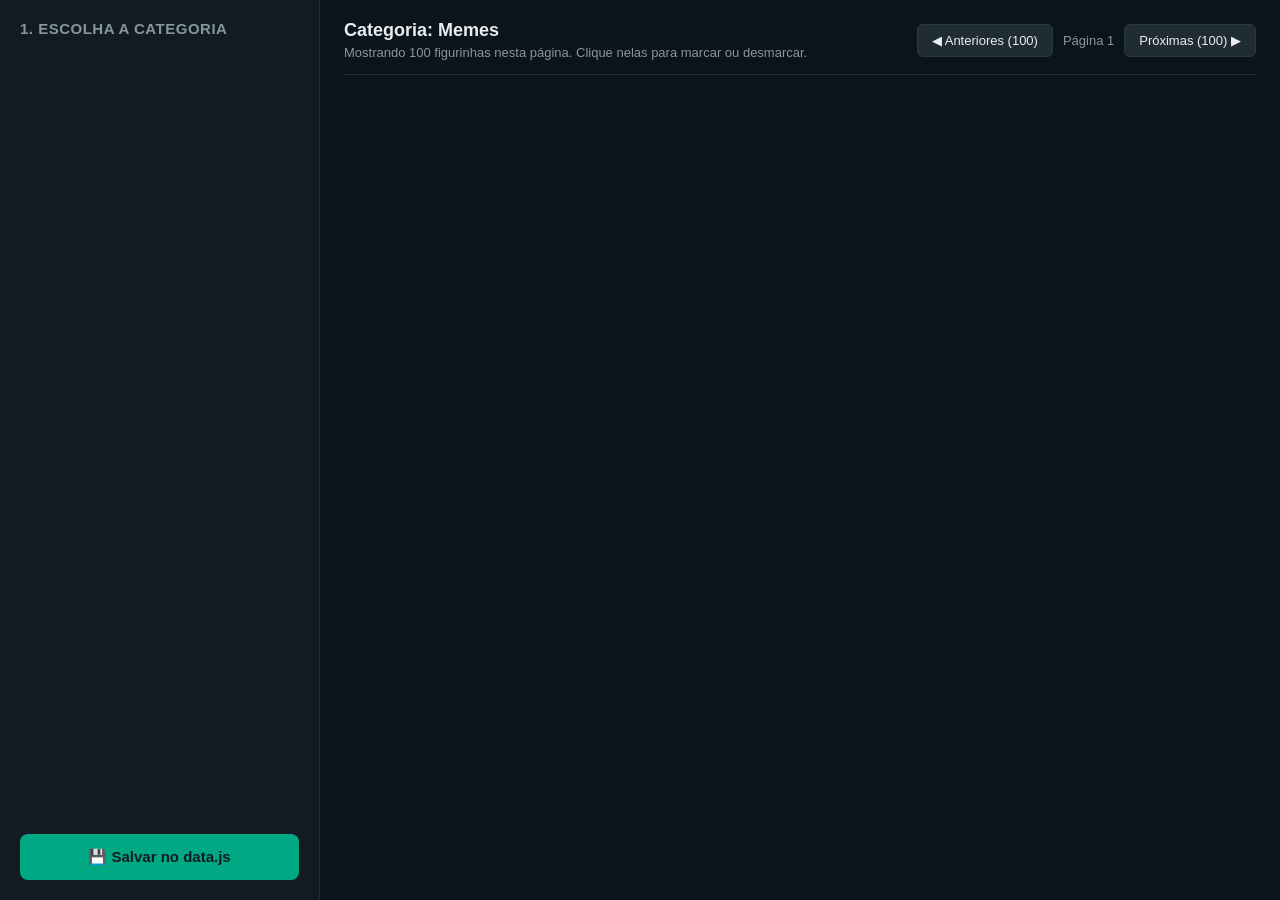
==== painel.html @ 56be7c43 "ATUAL14 melhorando 02-11-26" ====
<!DOCTYPE html>
<html lang="pt-BR">
<head>
  <meta charset="UTF-8">
  <title>Organizador em Lote (100 por vez)</title>
  <style>
    * { box-sizing: border-box; margin: 0; padding: 0; font-family: -apple-system, BlinkMacSystemFont, "Segoe UI", Roboto, sans-serif; }
    body { background: #0b141a; color: #e9edef; display: flex; height: 100vh; overflow: hidden; }

    /* Barra Lateral Esquerda: Seleção da Categoria Alvo */
    #lateral { width: 320px; border-right: 1px solid #202c33; display: flex; flex-direction: column; padding: 20px; background: #111b21; }
    h2 { font-size: 15px; margin-bottom: 12px; color: #8696a0; text-transform: uppercase; letter-spacing: 0.5px; }
    #lista-categorias { flex: 1; overflow-y: auto; display: flex; flex-direction: column; gap: 8px; margin-bottom: 16px; padding-right: 4px; }
    .cat-btn { background: #182229; border: 1px solid #222e35; color: #d1d7db; padding: 12px 14px; border-radius: 8px; cursor: pointer; display: flex; justify-content: space-between; align-items: center; font-size: 14px; transition: 0.15s; }
    .cat-btn:hover { border-color: #00a884; }
    .cat-btn.ativo { background: #00a884; border-color: #00a884; color: #111b21; font-weight: bold; }
    .badge { font-size: 12px; background: rgba(0,0,0,0.3); padding: 3px 8px; border-radius: 10px; }

    .btn-salvar { width: 100%; padding: 14px; border-radius: 8px; border: none; font-size: 15px; font-weight: bold; cursor: pointer; background: #00a884; color: #111b21; transition: 0.2s; }
    .btn-salvar:hover { background: #06cf9c; }

    /* Painel Principal: Grade de 100 figurinhas */
    #conteudo { flex: 1; display: flex; flex-direction: column; padding: 20px 24px; overflow: hidden; }
    .topo-acoes { display: flex; justify-content: space-between; align-items: center; margin-bottom: 16px; border-bottom: 1px solid #202c33; padding-bottom: 14px; }
    .topo-info { display: flex; flex-direction: column; gap: 4px; }
    .topo-info h1 { font-size: 18px; color: #e9edef; }
    .topo-info span { font-size: 13px; color: #8696a0; }
    
    .paginacao { display: flex; align-items: center; gap: 10px; }
    .btn-pag { background: #202c33; border: 1px solid #2a3942; color: #e9edef; padding: 8px 14px; border-radius: 6px; cursor: pointer; font-size: 13px; font-weight: 500; }
    .btn-pag:disabled { opacity: 0.4; cursor: not-allowed; }
    .btn-pag:not(:disabled):hover { background: #2a3942; border-color: #00a884; }

    #grade-figurinhas { flex: 1; display: grid; grid-template-columns: repeat(auto-fill, minmax(105px, 1fr)); gap: 10px; overflow-y: auto; padding-right: 6px; align-content: flex-start; }
    
    .card-item { background: #111b21; border: 2px solid #202c33; border-radius: 8px; padding: 8px; display: flex; flex-direction: column; align-items: center; justify-content: center; cursor: pointer; transition: 0.15s; position: relative; user-select: none; height: 125px; }
    .card-item:hover { border-color: #3b4a54; }
    .card-item img { max-width: 75px; max-height: 75px; object-fit: contain; }
    .card-item .nome-img { font-size: 10px; color: #8696a0; margin-top: 6px; width: 100%; text-align: center; white-space: nowrap; overflow: hidden; text-overflow: ellipsis; }

    /* Indicador visual de quando o item pertence à categoria selecionada */
    .card-item.marcado { border-color: #00a884; background: #0c2723; }
    .card-item.marcado::after { content: "✓"; position: absolute; top: 4px; right: 6px; background: #00a884; color: #111b21; font-weight: bold; font-size: 10px; width: 18px; height: 18px; border-radius: 50%; display: flex; align-items: center; justify-content: center; }
  </style>
</head>
<body>

  <!-- Lateral: Escolha a categoria de trabalho -->
  <div id="lateral">
    <h2>1. Escolha a Categoria</h2>
    <div id="lista-categorias"></div>
    <button class="btn-salvar" id="btnSalvarTudo">💾 Salvar no data.js</button>
  </div>

  <!-- Principal: 100 figurinhas por vez na grade -->
  <div id="conteudo">
    <div class="topo-acoes">
      <div class="topo-info">
        <h1 id="titulo-categoria">Categoria: Memes</h1>
        <span id="texto-contador">Mostrando 100 figurinhas nesta página. Clique nelas para marcar ou desmarcar.</span>
      </div>
      <div class="paginacao">
        <button class="btn-pag" id="btnPagAnt">◀ Anteriores (100)</button>
        <span id="infoPag" style="font-size: 13px; color: #8696a0;">Página 1</span>
        <button class="btn-pag" id="btnPagProx">Próximas (100) ▶</button>
      </div>
    </div>

    <div id="grade-figurinhas"></div>
  </div>

  <script>
    const listaCategorias = [
      { id: "memes", label: "Memes", var: "memes" },
      { id: "bom-dia", label: "Bom Dia", var: "bomDia" },
      { id: "boa-tarde", label: "Boa Tarde", var: "boaTarde" },
      { id: "boa-noite", label: "Boa Noite", var: "boaNoite" },
      { id: "reacoes", label: "Reações", var: "reacoes" },
      { id: "humor", label: "Humor", var: "humor" },
      { id: "animais", label: "Animais", var: "animais" },
      { id: "triste", label: "Triste", var: "triste" },
      { id: "feliz", label: "Feliz", var: "feliz" },
      { id: "times", label: "Times", var: "times" },
      { id: "cachorro", label: "Cachorro", var: "cachorro" },
      { id: "gato", label: "Gato", var: "gato" },
      { id: "politica", label: "Política", var: "politica" },
      { id: "religiao", label: "Religião", var: "religiao" }
    ];

    const ITENS_POR_PAGINA = 100;
    let arquivos = [];
    let mapa = {};
    let categoriaAtiva = "memes";
    let paginaAtual = 0;

    listaCategorias.forEach(c => mapa[c.id] = new Set());

    async function iniciar() {
      const respArq = await fetch('/api/arquivos');
      arquivos = await respArq.json();

      const respDados = await fetch('/api/carregar');
      const dados = await respDados.json();

      const mapaVarId = {};
      listaCategorias.forEach(c => mapaVarId[c.var] = c.id);

      Object.entries(dados).forEach(([vNome, itens]) => {
        const catId = mapaVarId[vNome];
        if (catId && mapa[catId]) {
          itens.forEach(nome => {
            const achado = arquivos.find(a => a === nome || a.startsWith(nome + "."));
            if (achado) mapa[catId].add(achado);
          });
        }
      });

      desenharLateral();
      renderizarGradeLote();
    }

    function desenharLateral() {
      const cont = document.getElementById('lista-categorias');
      cont.innerHTML = listaCategorias.map(c => `
        <div class="cat-btn ${c.id === categoriaAtiva ? 'ativo' : ''}" onclick="mudarCategoria('${c.id}')">
          <span>${c.label}</span>
          <span class="badge">${mapa[c.id].size}</span>
        </div>
      `).join('');

      const catObj = listaCategorias.find(c => c.id === categoriaAtiva);
      document.getElementById('titulo-categoria').textContent = 'Categoria: ' + (catObj ? catObj.label : '');
    }

    function mudarCategoria(catId) {
      categoriaAtiva = catId;
      desenharLateral();
      renderizarGradeLote();
    }

    function renderizarGradeLote() {
      const totalPaginas = Math.ceil(arquivos.length / ITENS_POR_PAGINA) || 1;
      const inicio = paginaAtual * ITENS_POR_PAGINA;
      const fim = Math.min(inicio + ITENS_POR_PAGINA, arquivos.length);
      const fatia = arquivos.slice(inicio, fim);

      document.getElementById('infoPag').textContent = `Página ${paginaAtual + 1} de ${totalPaginas}`;
      document.getElementById('texto-contador').textContent = `Mostrando figurinhas ${inicio + 1} até ${fim} de ${arquivos.length}. Clique para adicionar/remover de "${listaCategorias.find(c => c.id === categoriaAtiva).label}".`;

      document.getElementById('btnPagAnt').disabled = (paginaAtual === 0);
      document.getElementById('btnPagProx').disabled = (fim >= arquivos.length);

      const grid = document.getElementById('grade-figurinhas');
      grid.innerHTML = fatia.map(nomeArq => {
        const estaMarcado = mapa[categoriaAtiva].has(nomeArq);
        return `
          <div class="card-item ${estaMarcado ? 'marcado' : ''}" onclick="alternarItem('${nomeArq}')">
            <img src="/figurinhas/${nomeArq}" loading="lazy" alt="${nomeArq}">
            <span class="nome-img" title="${nomeArq}">${nomeArq}</span>
          </div>
        `;
      }).join('');
    }

    function alternarItem(nomeArq) {
      if (mapa[categoriaAtiva].has(nomeArq)) {
        mapa[categoriaAtiva].delete(nomeArq);
      } else {
        mapa[categoriaAtiva].add(nomeArq);
      }
      desenharLateral();
      renderizarGradeLote();
    }

    document.getElementById('btnPagAnt').onclick = () => {
      if (paginaAtual > 0) {
        paginaAtual--;
        renderizarGradeLote();
      }
    };

    document.getElementById('btnPagProx').onclick = () => {
      const totalPaginas = Math.ceil(arquivos.length / ITENS_POR_PAGINA);
      if (paginaAtual < totalPaginas - 1) {
        paginaAtual++;
        renderizarGradeLote();
      }
    };

    document.getElementById('btnSalvarTudo').onclick = async () => {
      const payload = { categorias: {} };
      listaCategorias.forEach(c => {
        payload.categorias[c.id] = Array.from(mapa[c.id]).map(a => a.replace(/\.[^/.]+$/, ""));
      });

      const resp = await fetch('/api/salvar', {
        method: 'POST',
        headers: { 'Content-Type': 'application/json' },
        body: JSON.stringify(payload)
      });

      if (resp.ok) {
        alert('data.js salvo com sucesso com todas as categorias!');
      } else {
        alert('Erro ao gravar data.js');
      }
    };

    iniciar();
  </script>
</body>
</html>
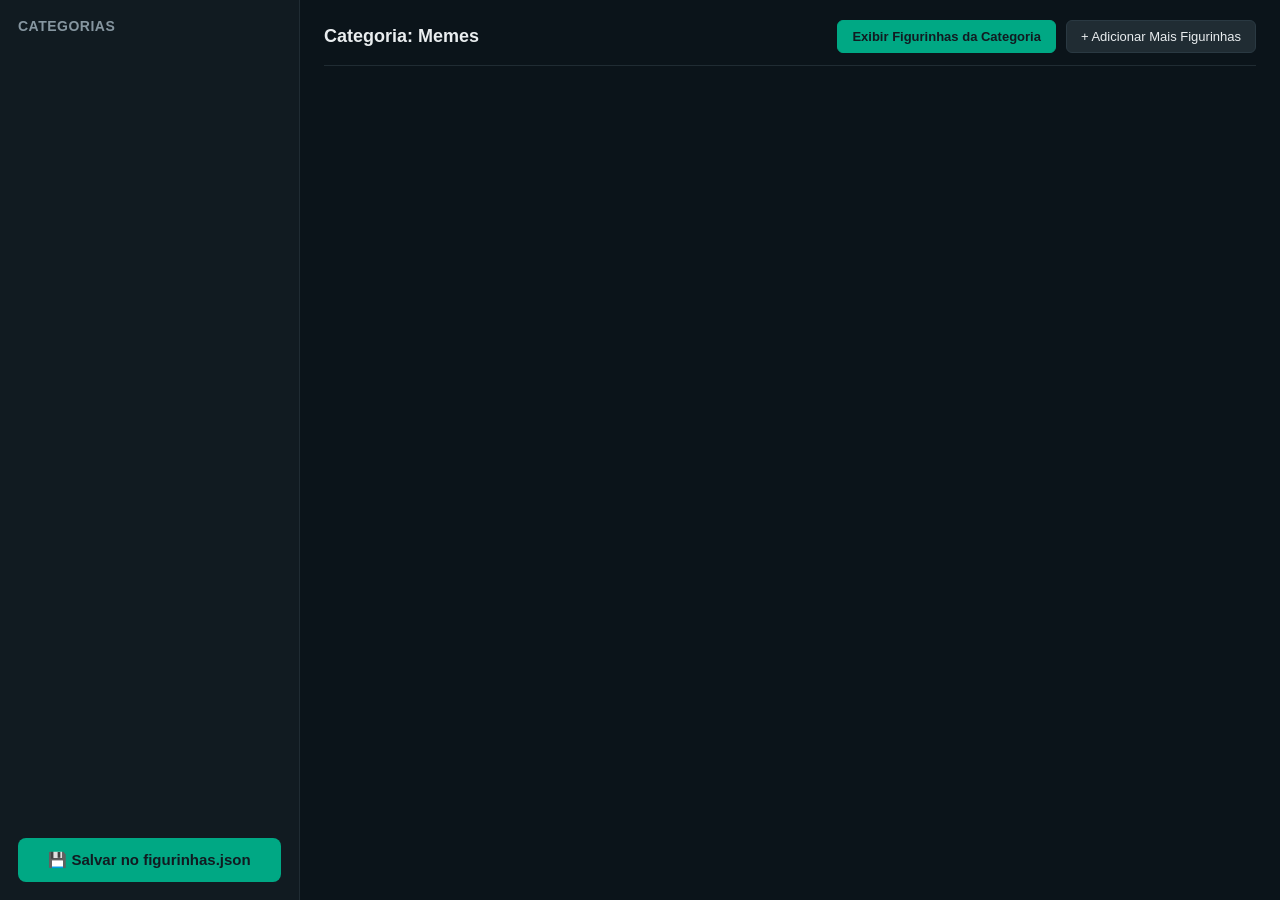
==== commit d8bfdc96: "ATUAL15 correção 02-11-26" ====
--- a/painel.html
+++ b/painel.html
@@ -2,34 +2,30 @@
 <html lang="pt-BR">
 <head>
   <meta charset="UTF-8">
-  <title>Organizador em Lote (100 por vez)</title>
+  <title>Organizador de Figurinhas</title>
   <style>
     * { box-sizing: border-box; margin: 0; padding: 0; font-family: -apple-system, BlinkMacSystemFont, "Segoe UI", Roboto, sans-serif; }
     body { background: #0b141a; color: #e9edef; display: flex; height: 100vh; overflow: hidden; }
 
-    /* Barra Lateral Esquerda: Seleção da Categoria Alvo */
-    #lateral { width: 320px; border-right: 1px solid #202c33; display: flex; flex-direction: column; padding: 20px; background: #111b21; }
-    h2 { font-size: 15px; margin-bottom: 12px; color: #8696a0; text-transform: uppercase; letter-spacing: 0.5px; }
-    #lista-categorias { flex: 1; overflow-y: auto; display: flex; flex-direction: column; gap: 8px; margin-bottom: 16px; padding-right: 4px; }
-    .cat-btn { background: #182229; border: 1px solid #222e35; color: #d1d7db; padding: 12px 14px; border-radius: 8px; cursor: pointer; display: flex; justify-content: space-between; align-items: center; font-size: 14px; transition: 0.15s; }
+    #lateral { width: 300px; border-right: 1px solid #202c33; display: flex; flex-direction: column; padding: 18px; background: #111b21; }
+    h2 { font-size: 14px; margin-bottom: 12px; color: #8696a0; text-transform: uppercase; letter-spacing: 0.5px; }
+    #lista-categorias { flex: 1; overflow-y: auto; display: flex; flex-direction: column; gap: 6px; margin-bottom: 16px; padding-right: 4px; }
+    .cat-btn { background: #182229; border: 1px solid #222e35; color: #d1d7db; padding: 10px 14px; border-radius: 8px; cursor: pointer; display: flex; justify-content: space-between; align-items: center; font-size: 14px; transition: 0.15s; }
     .cat-btn:hover { border-color: #00a884; }
     .cat-btn.ativo { background: #00a884; border-color: #00a884; color: #111b21; font-weight: bold; }
     .badge { font-size: 12px; background: rgba(0,0,0,0.3); padding: 3px 8px; border-radius: 10px; }
 
-    .btn-salvar { width: 100%; padding: 14px; border-radius: 8px; border: none; font-size: 15px; font-weight: bold; cursor: pointer; background: #00a884; color: #111b21; transition: 0.2s; }
+    .btn-salvar { width: 100%; padding: 13px; border-radius: 8px; border: none; font-size: 15px; font-weight: bold; cursor: pointer; background: #00a884; color: #111b21; transition: 0.2s; }
     .btn-salvar:hover { background: #06cf9c; }
 
-    /* Painel Principal: Grade de 100 figurinhas */
     #conteudo { flex: 1; display: flex; flex-direction: column; padding: 20px 24px; overflow: hidden; }
-    .topo-acoes { display: flex; justify-content: space-between; align-items: center; margin-bottom: 16px; border-bottom: 1px solid #202c33; padding-bottom: 14px; }
-    .topo-info { display: flex; flex-direction: column; gap: 4px; }
+    .topo-acoes { display: flex; justify-content: space-between; align-items: center; margin-bottom: 14px; border-bottom: 1px solid #202c33; padding-bottom: 12px; }
     .topo-info h1 { font-size: 18px; color: #e9edef; }
     .topo-info span { font-size: 13px; color: #8696a0; }
     
-    .paginacao { display: flex; align-items: center; gap: 10px; }
-    .btn-pag { background: #202c33; border: 1px solid #2a3942; color: #e9edef; padding: 8px 14px; border-radius: 6px; cursor: pointer; font-size: 13px; font-weight: 500; }
-    .btn-pag:disabled { opacity: 0.4; cursor: not-allowed; }
-    .btn-pag:not(:disabled):hover { background: #2a3942; border-color: #00a884; }
+    .topo-botoes { display: flex; gap: 10px; align-items: center; }
+    .btn-aba { background: #202c33; border: 1px solid #2a3942; color: #e9edef; padding: 8px 14px; border-radius: 6px; cursor: pointer; font-size: 13px; font-weight: 500; }
+    .btn-aba.ativo { background: #00a884; color: #111b21; border-color: #00a884; font-weight: bold; }
 
     #grade-figurinhas { flex: 1; display: grid; grid-template-columns: repeat(auto-fill, minmax(105px, 1fr)); gap: 10px; overflow-y: auto; padding-right: 6px; align-content: flex-start; }
     
@@ -38,31 +34,27 @@
     .card-item img { max-width: 75px; max-height: 75px; object-fit: contain; }
     .card-item .nome-img { font-size: 10px; color: #8696a0; margin-top: 6px; width: 100%; text-align: center; white-space: nowrap; overflow: hidden; text-overflow: ellipsis; }
 
-    /* Indicador visual de quando o item pertence à categoria selecionada */
     .card-item.marcado { border-color: #00a884; background: #0c2723; }
     .card-item.marcado::after { content: "✓"; position: absolute; top: 4px; right: 6px; background: #00a884; color: #111b21; font-weight: bold; font-size: 10px; width: 18px; height: 18px; border-radius: 50%; display: flex; align-items: center; justify-content: center; }
   </style>
 </head>
 <body>
 
-  <!-- Lateral: Escolha a categoria de trabalho -->
   <div id="lateral">
-    <h2>1. Escolha a Categoria</h2>
+    <h2>Categorias</h2>
     <div id="lista-categorias"></div>
-    <button class="btn-salvar" id="btnSalvarTudo">💾 Salvar no data.js</button>
+    <button class="btn-salvar" id="btnSalvarTudo">💾 Salvar no figurinhas.json</button>
   </div>
 
-  <!-- Principal: 100 figurinhas por vez na grade -->
   <div id="conteudo">
     <div class="topo-acoes">
       <div class="topo-info">
         <h1 id="titulo-categoria">Categoria: Memes</h1>
-        <span id="texto-contador">Mostrando 100 figurinhas nesta página. Clique nelas para marcar ou desmarcar.</span>
+        <span id="texto-contador"></span>
       </div>
-      <div class="paginacao">
-        <button class="btn-pag" id="btnPagAnt">◀ Anteriores (100)</button>
-        <span id="infoPag" style="font-size: 13px; color: #8696a0;">Página 1</span>
-        <button class="btn-pag" id="btnPagProx">Próximas (100) ▶</button>
+      <div class="topo-botoes">
+        <button class="btn-aba ativo" id="btnVerCategoria" onclick="mudarModo(false)">Exibir Figurinhas da Categoria</button>
+        <button class="btn-aba" id="btnVerTodos" onclick="mudarModo(true)">+ Adicionar Mais Figurinhas</button>
       </div>
     </div>
 
@@ -71,52 +63,52 @@
 
   <script>
     const listaCategorias = [
-      { id: "memes", label: "Memes", var: "memes" },
-      { id: "bom-dia", label: "Bom Dia", var: "bomDia" },
-      { id: "boa-tarde", label: "Boa Tarde", var: "boaTarde" },
-      { id: "boa-noite", label: "Boa Noite", var: "boaNoite" },
-      { id: "reacoes", label: "Reações", var: "reacoes" },
-      { id: "humor", label: "Humor", var: "humor" },
-      { id: "animais", label: "Animais", var: "animais" },
-      { id: "triste", label: "Triste", var: "triste" },
-      { id: "feliz", label: "Feliz", var: "feliz" },
-      { id: "times", label: "Times", var: "times" },
-      { id: "cachorro", label: "Cachorro", var: "cachorro" },
-      { id: "gato", label: "Gato", var: "gato" },
-      { id: "politica", label: "Política", var: "politica" },
-      { id: "religiao", label: "Religião", var: "religiao" }
+      { id: "memes", label: "Memes" },
+      { id: "bom-dia", label: "Bom Dia" },
+      { id: "boa-tarde", label: "Boa Tarde" },
+      { id: "boa-noite", label: "Boa Noite" },
+      { id: "reacoes", label: "Reações" },
+      { id: "humor", label: "Humor" },
+      { id: "animais", label: "Animais" },
+      { id: "triste", label: "Triste" },
+      { id: "feliz", label: "Feliz" },
+      { id: "times", label: "Times" },
+      { id: "cachorro", label: "Cachorro" },
+      { id: "gato", label: "Gato" },
+      { id: "politica", label: "Política" },
+      { id: "religiao", label: "Religião" }
     ];
 
-    const ITENS_POR_PAGINA = 100;
-    let arquivos = [];
+    let arquivosPasta = [];
     let mapa = {};
     let categoriaAtiva = "memes";
-    let paginaAtual = 0;
+    let modoExplorar = false;
 
     listaCategorias.forEach(c => mapa[c.id] = new Set());
 
     async function iniciar() {
       const respArq = await fetch('/api/arquivos');
-      arquivos = await respArq.json();
+      arquivosPasta = await respArq.json();
 
       const respDados = await fetch('/api/carregar');
       const dados = await respDados.json();
 
-      const mapaVarId = {};
-      listaCategorias.forEach(c => mapaVarId[c.var] = c.id);
-
-      Object.entries(dados).forEach(([vNome, itens]) => {
-        const catId = mapaVarId[vNome];
-        if (catId && mapa[catId]) {
-          itens.forEach(nome => {
-            const achado = arquivos.find(a => a === nome || a.startsWith(nome + "."));
-            if (achado) mapa[catId].add(achado);
-          });
-        }
+      // Carrega diretamente pelas chaves exatas do figurinhas.json ("bom-dia", "reacoes", etc)
+      listaCategorias.forEach(c => {
+        const itens = dados[c.id] || [];
+        itens.forEach(nome => {
+          const achado = arquivosPasta.find(a => a === nome || a.startsWith(nome + "."));
+          if (achado) {
+            mapa[c.id].add(achado);
+          } else {
+            const nomeFormatado = nome.includes('.') ? nome : `${nome}.webp`;
+            mapa[c.id].add(nomeFormatado);
+          }
+        });
       });
 
       desenharLateral();
-      renderizarGradeLote();
+      renderizarGrade();
     }
 
     function desenharLateral() {
@@ -134,32 +126,57 @@
 
     function mudarCategoria(catId) {
       categoriaAtiva = catId;
+      modoExplorar = false;
+      atualizarBotoesAba();
       desenharLateral();
-      renderizarGradeLote();
-    }
-
-    function renderizarGradeLote() {
-      const totalPaginas = Math.ceil(arquivos.length / ITENS_POR_PAGINA) || 1;
-      const inicio = paginaAtual * ITENS_POR_PAGINA;
-      const fim = Math.min(inicio + ITENS_POR_PAGINA, arquivos.length);
-      const fatia = arquivos.slice(inicio, fim);
-
-      document.getElementById('infoPag').textContent = `Página ${paginaAtual + 1} de ${totalPaginas}`;
-      document.getElementById('texto-contador').textContent = `Mostrando figurinhas ${inicio + 1} até ${fim} de ${arquivos.length}. Clique para adicionar/remover de "${listaCategorias.find(c => c.id === categoriaAtiva).label}".`;
-
-      document.getElementById('btnPagAnt').disabled = (paginaAtual === 0);
-      document.getElementById('btnPagProx').disabled = (fim >= arquivos.length);
-
+      renderizarGrade();
+    }
+
+    function mudarModo(explorar) {
+      modoExplorar = explorar;
+      atualizarBotoesAba();
+      renderizarGrade();
+    }
+
+    function atualizarBotoesAba() {
+      document.getElementById('btnVerCategoria').classList.toggle('ativo', !modoExplorar);
+      document.getElementById('btnVerTodos').classList.toggle('ativo', modoExplorar);
+    }
+
+    function renderizarGrade() {
       const grid = document.getElementById('grade-figurinhas');
-      grid.innerHTML = fatia.map(nomeArq => {
-        const estaMarcado = mapa[categoriaAtiva].has(nomeArq);
-        return `
-          <div class="card-item ${estaMarcado ? 'marcado' : ''}" onclick="alternarItem('${nomeArq}')">
+      const total = mapa[categoriaAtiva].size;
+      const catNome = listaCategorias.find(c => c.id === categoriaAtiva).label;
+
+      if (!modoExplorar) {
+        // Exibição FIEL: mostra exatamente a quantidade que pertence à categoria
+        document.getElementById('texto-contador').textContent = `Mostrando ${total} figurinhas cadastradas em "${catNome}". Clique para remover.`;
+        const itens = Array.from(mapa[categoriaAtiva]);
+
+        if (itens.length === 0) {
+          grid.innerHTML = '<div style="grid-column: 1/-1; padding: 40px; text-align: center; color: #8696a0;">Nenhuma figurinha nesta categoria. Clique em "+ Adicionar Mais Figurinhas" acima.</div>';
+          return;
+        }
+
+        grid.innerHTML = itens.map(nomeArq => `
+          <div class="card-item marcado" onclick="alternarItem('${nomeArq}')">
             <img src="/figurinhas/${nomeArq}" loading="lazy" alt="${nomeArq}">
             <span class="nome-img" title="${nomeArq}">${nomeArq}</span>
           </div>
-        `;
-      }).join('');
+        `).join('');
+      } else {
+        // Modo de explorar a pasta geral para marcar novas figurinhas
+        document.getElementById('texto-contador').textContent = `Mostrando todos os arquivos da pasta para você marcar e adicionar em "${catNome}".`;
+        grid.innerHTML = arquivosPasta.map(nomeArq => {
+          const estaMarcado = mapa[categoriaAtiva].has(nomeArq);
+          return `
+            <div class="card-item ${estaMarcado ? 'marcado' : ''}" onclick="alternarItem('${nomeArq}')">
+              <img src="/figurinhas/${nomeArq}" loading="lazy" alt="${nomeArq}">
+              <span class="nome-img" title="${nomeArq}">${nomeArq}</span>
+            </div>
+          `;
+        }).join('');
+      }
     }
 
     function alternarItem(nomeArq) {
@@ -169,28 +186,18 @@
         mapa[categoriaAtiva].add(nomeArq);
       }
       desenharLateral();
-      renderizarGradeLote();
-    }
-
-    document.getElementById('btnPagAnt').onclick = () => {
-      if (paginaAtual > 0) {
-        paginaAtual--;
-        renderizarGradeLote();
-      }
-    };
-
-    document.getElementById('btnPagProx').onclick = () => {
-      const totalPaginas = Math.ceil(arquivos.length / ITENS_POR_PAGINA);
-      if (paginaAtual < totalPaginas - 1) {
-        paginaAtual++;
-        renderizarGradeLote();
-      }
-    };
+      renderizarGrade();
+    }
 
     document.getElementById('btnSalvarTudo').onclick = async () => {
       const payload = { categorias: {} };
       listaCategorias.forEach(c => {
-        payload.categorias[c.id] = Array.from(mapa[c.id]).map(a => a.replace(/\.[^/.]+$/, ""));
+        payload.categorias[c.id] = Array.from(mapa[c.id]).map(a => {
+          if (a.toLowerCase().endsWith('.gif')) {
+            return a;
+          }
+          return a.replace(/\.[^/.]+$/, "");
+        });
       });
 
       const resp = await fetch('/api/salvar', {
@@ -200,9 +207,10 @@
       });
 
       if (resp.ok) {
-        alert('data.js salvo com sucesso com todas as categorias!');
+        alert('figurinhas.json salvo com sucesso!');
+        window.location.reload();
       } else {
-        alert('Erro ao gravar data.js');
+        alert('Erro ao gravar figurinhas.json');
       }
     };
 
